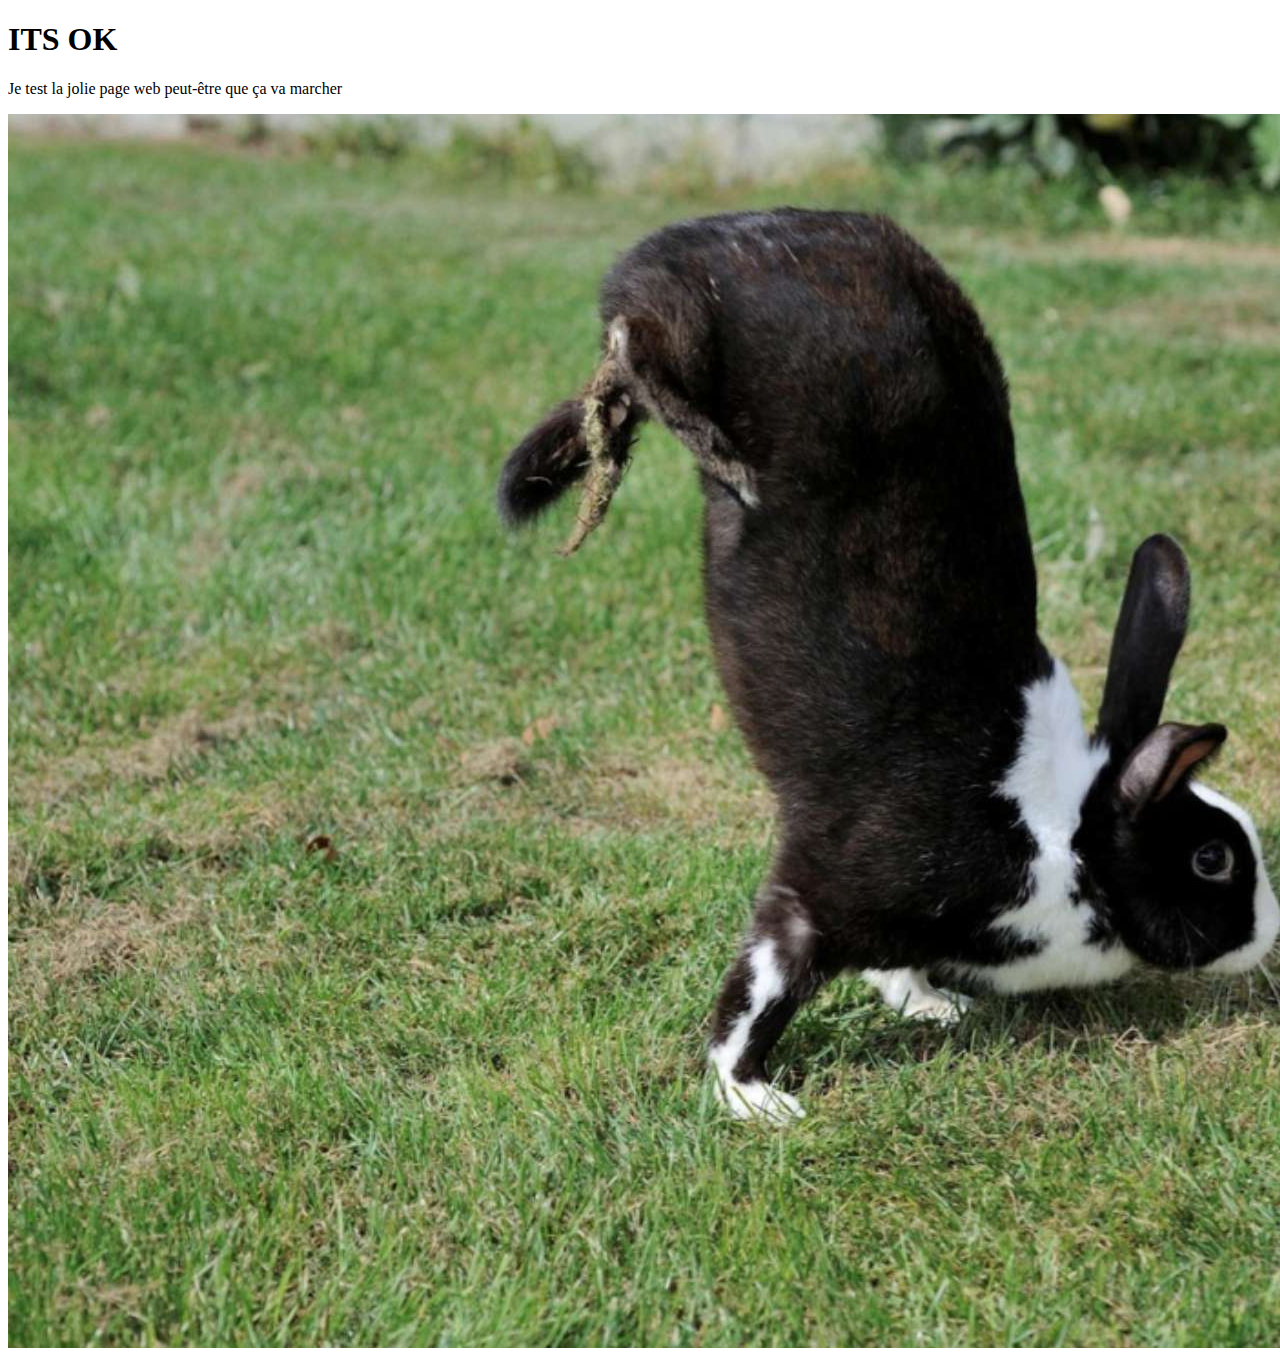
==== index.html @ 93da636d "initial commit" ====
<!DOCTYPE html>
<html lang="en">
<head>
    <meta charset="UTF-8">
    <meta http-equiv="X-UA-Compatible" content="IE=edge">
    <meta name="viewport" content="width=device-width, initial-scale=1.0">
    <title>Document</title>
</head>
<body>
    <h1>ITS OK</h1>
    <p>Je test la jolie page web peut-être que ça va marcher</p>
    <img src=54677a9099_50174659_lapin-sauteur-mutation.jpg>
    
</body>
</html>
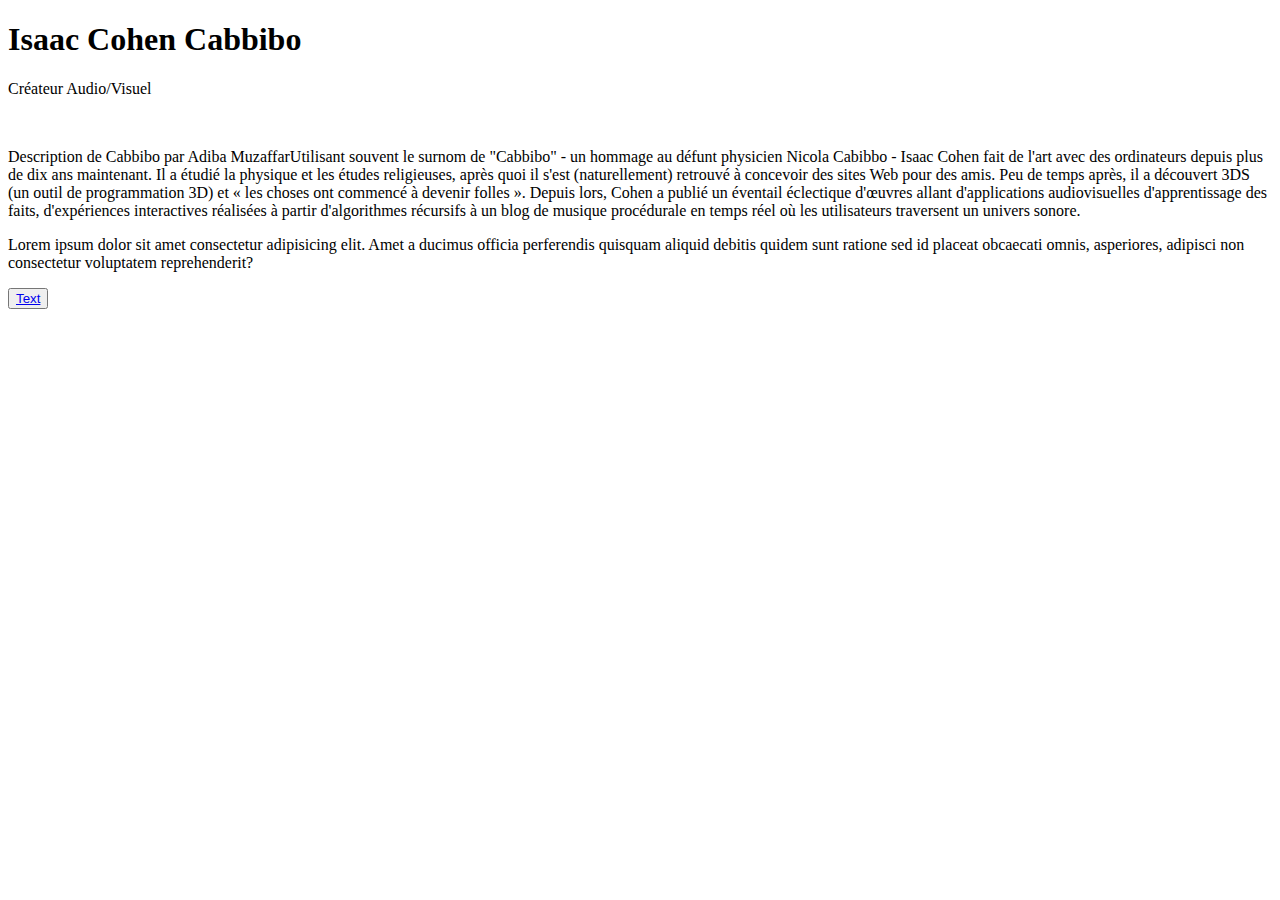
==== commit a3beae80: "07/11/2022" ====
--- a/index.html
+++ b/index.html
@@ -1,15 +1,27 @@
 <!DOCTYPE html>
-<html lang="en">
+<html lang="fr">
+
 <head>
-    <meta charset="UTF-8">
-    <meta http-equiv="X-UA-Compatible" content="IE=edge">
-    <meta name="viewport" content="width=device-width, initial-scale=1.0">
-    <title>Document</title>
+  <meta charset="UTF-8">
+  <meta http-equiv="X-UA-Compatible" content="IE=edge">
+  <meta name="viewport" content="width=device-width, initial-scale=1.0">
+  <link rel="stylesheet" href="assets/style.css">
+  <title>CNM2 - NetArt</title>
 </head>
 <body>
-    <h1>ITS OK</h1>
-    <p>Je test la jolie page web peut-être que ça va marcher</p>
-    <img src=54677a9099_50174659_lapin-sauteur-mutation.jpg>
-    
+  <h1>Isaac Cohen Cabbibo </h1>
+  <p>Créateur Audio/Visuel</p>
+
+  <div class="boite">
+    <img src="D:\TRAVAIL\AMU\Master2\NETART\Trazonne.github.io\assets\maxresdefault.jpg" alt="">
+    <p class="paragraphe">Description de Cabbibo par Adiba MuzaffarUtilisant souvent le surnom de "Cabbibo" - un hommage au défunt physicien Nicola Cabibbo - Isaac Cohen fait de l'art avec des ordinateurs depuis plus de dix ans maintenant. Il a étudié la physique et les études religieuses, après quoi il s'est (naturellement) retrouvé à concevoir des sites Web pour des amis. Peu de temps après, il a découvert 3DS (un outil de programmation 3D) et « les choses ont commencé à devenir folles ». Depuis lors, Cohen a publié un éventail éclectique d'œuvres allant d'applications audiovisuelles d'apprentissage des faits, d'expériences interactives réalisées à partir d'algorithmes récursifs à un blog de musique procédurale en temps réel où les utilisateurs traversent un univers sonore.
+
+    <p>Lorem ipsum dolor sit amet consectetur adipisicing elit. Amet a ducimus officia perferendis quisquam aliquid debitis quidem sunt ratione sed id placeat obcaecati omnis, asperiores, adipisci non consectetur voluptatem reprehenderit?</p>
+  </div>
+
+  <button>
+    <a href="./pages/text/text.html">Text</a>
+  </button>
+
 </body>
 </html>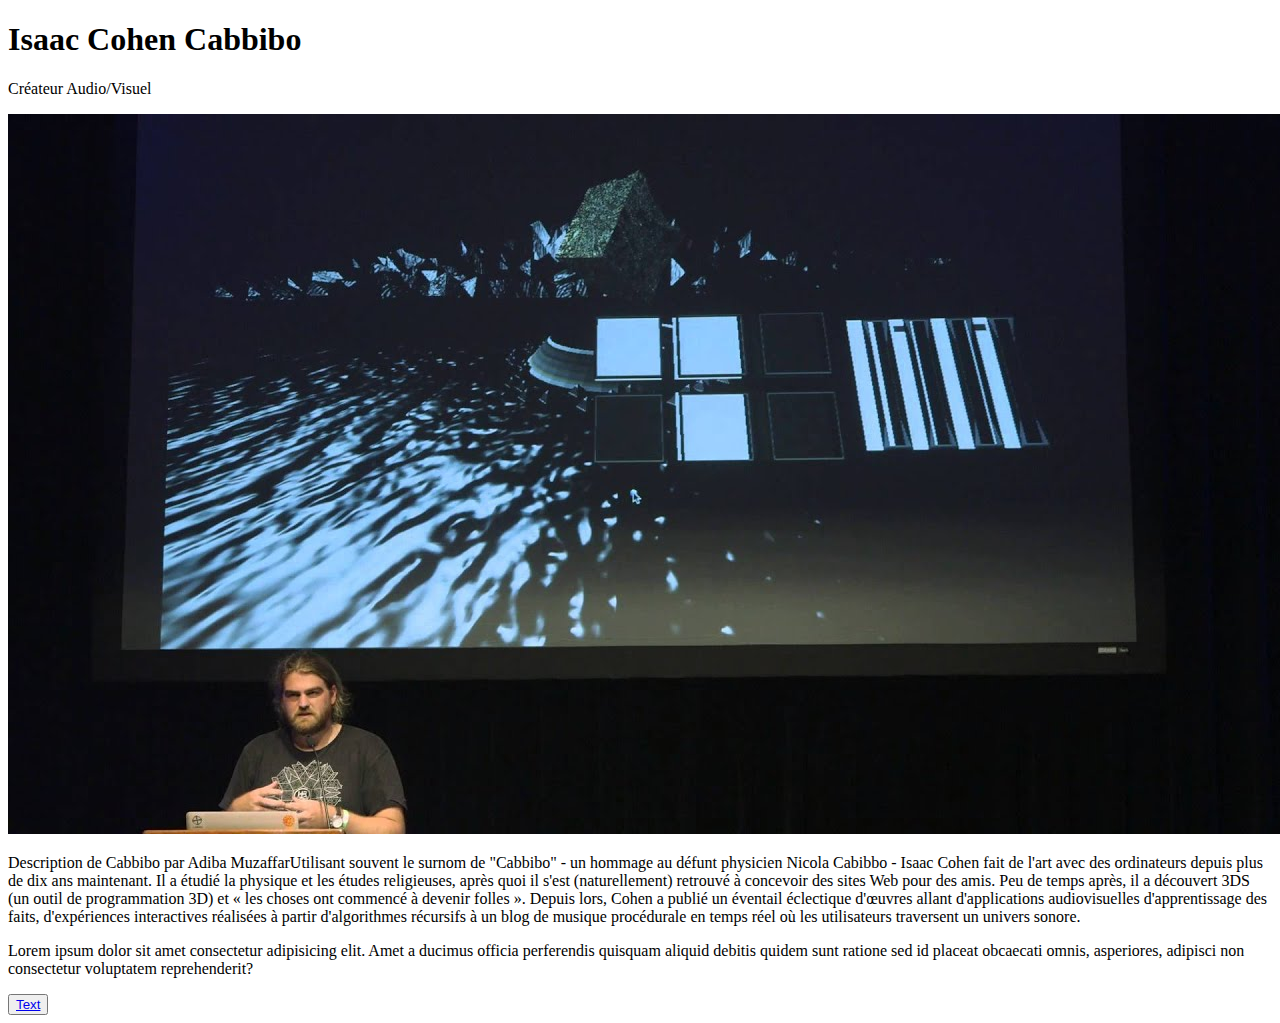
==== commit 24b7e62d: "Dossier Web" ====
--- a/index.html
+++ b/index.html
@@ -13,7 +13,7 @@
   <p>Créateur Audio/Visuel</p>
 
   <div class="boite">
-    <img src="D:\TRAVAIL\AMU\Master2\NETART\Trazonne.github.io\assets\maxresdefault.jpg" alt="">
+    <img src="assets\maxresdefault.jpg" alt="">
     <p class="paragraphe">Description de Cabbibo par Adiba MuzaffarUtilisant souvent le surnom de "Cabbibo" - un hommage au défunt physicien Nicola Cabibbo - Isaac Cohen fait de l'art avec des ordinateurs depuis plus de dix ans maintenant. Il a étudié la physique et les études religieuses, après quoi il s'est (naturellement) retrouvé à concevoir des sites Web pour des amis. Peu de temps après, il a découvert 3DS (un outil de programmation 3D) et « les choses ont commencé à devenir folles ». Depuis lors, Cohen a publié un éventail éclectique d'œuvres allant d'applications audiovisuelles d'apprentissage des faits, d'expériences interactives réalisées à partir d'algorithmes récursifs à un blog de musique procédurale en temps réel où les utilisateurs traversent un univers sonore.
 
     <p>Lorem ipsum dolor sit amet consectetur adipisicing elit. Amet a ducimus officia perferendis quisquam aliquid debitis quidem sunt ratione sed id placeat obcaecati omnis, asperiores, adipisci non consectetur voluptatem reprehenderit?</p>
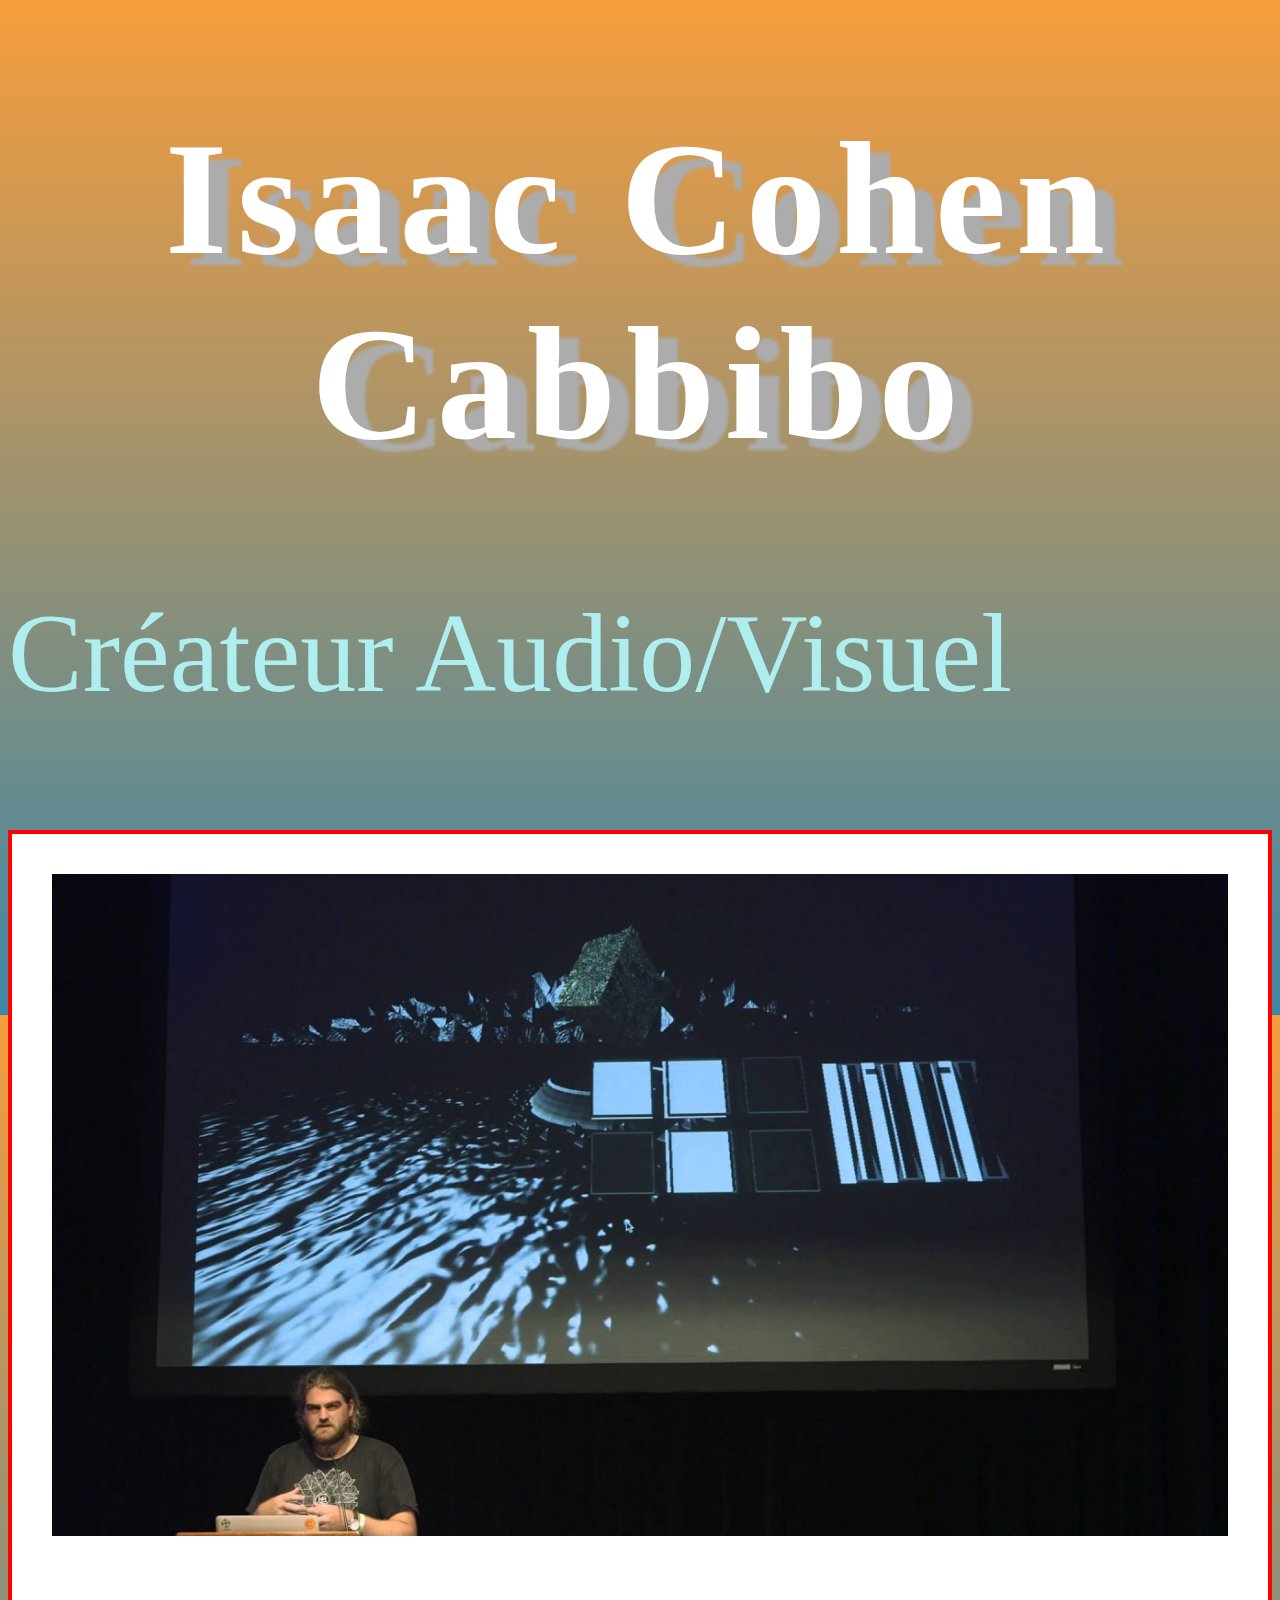
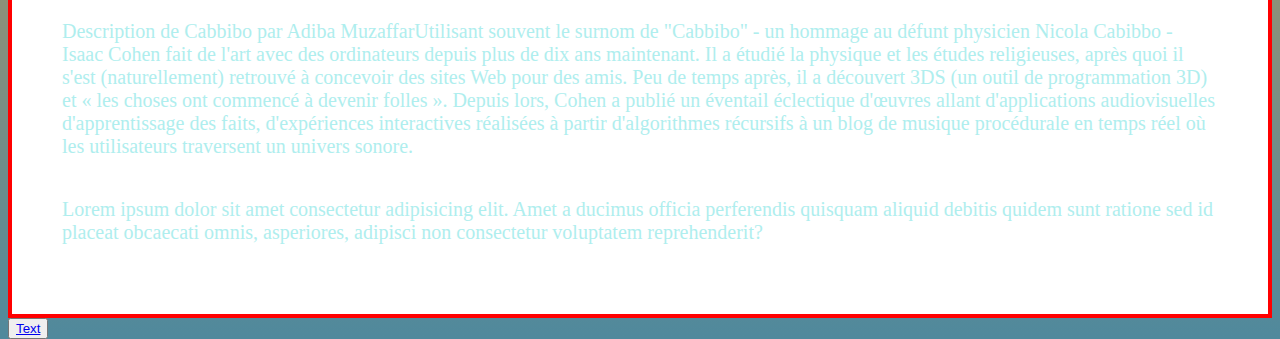
==== commit 7e9cd992: "New" ====
--- a/index.html
+++ b/index.html
@@ -5,7 +5,7 @@
   <meta charset="UTF-8">
   <meta http-equiv="X-UA-Compatible" content="IE=edge">
   <meta name="viewport" content="width=device-width, initial-scale=1.0">
-  <link rel="stylesheet" href="assets/style.css">
+  <link rel="stylesheet" href="assets/StyleSheets/style.css">
   <title>CNM2 - NetArt</title>
 </head>
 <body>
@@ -13,7 +13,7 @@
   <p>Créateur Audio/Visuel</p>
 
   <div class="boite">
-    <img src="assets\maxresdefault.jpg" alt="">
+    <img src="assets\Sources\Images\maxresdefault.jpg" alt="">
     <p class="paragraphe">Description de Cabbibo par Adiba MuzaffarUtilisant souvent le surnom de "Cabbibo" - un hommage au défunt physicien Nicola Cabibbo - Isaac Cohen fait de l'art avec des ordinateurs depuis plus de dix ans maintenant. Il a étudié la physique et les études religieuses, après quoi il s'est (naturellement) retrouvé à concevoir des sites Web pour des amis. Peu de temps après, il a découvert 3DS (un outil de programmation 3D) et « les choses ont commencé à devenir folles ». Depuis lors, Cohen a publié un éventail éclectique d'œuvres allant d'applications audiovisuelles d'apprentissage des faits, d'expériences interactives réalisées à partir d'algorithmes récursifs à un blog de musique procédurale en temps réel où les utilisateurs traversent un univers sonore.
 
     <p>Lorem ipsum dolor sit amet consectetur adipisicing elit. Amet a ducimus officia perferendis quisquam aliquid debitis quidem sunt ratione sed id placeat obcaecati omnis, asperiores, adipisci non consectetur voluptatem reprehenderit?</p>
--- a/assets/StyleSheets/style.css
+++ b/assets/StyleSheets/style.css
@@ -0,0 +1,42 @@
+body {
+    background: linear-gradient(#f69d3c, #3f87a6);
+    height: 100vh;
+  }
+  
+  h1 {
+    color: white;
+    letter-spacing: 10px;
+    font-size: 10rem;
+    text-shadow: 20px 12px 3px rgb(172 172 172);
+    text-align: center;
+    font-family:"Milkman"
+
+  }
+  
+  p {
+    color: paleturquoise;
+    font-size: 7rem;
+    font-family:"Evening"
+    
+  }
+  
+  .boite {
+    border: 4px solid red;
+    background-color: white;
+    padding: 40px;
+  }
+  
+  .boite img {
+    margin-bottom: 50px;
+    margin-right: 25px ;
+    width: 100%;
+  }
+  .boite p {
+   font-size: 20px;
+   padding: 10px;
+  }
+  
+  .paragraphe{
+    font-size: 50px;
+    font-family:"Evening"
+  }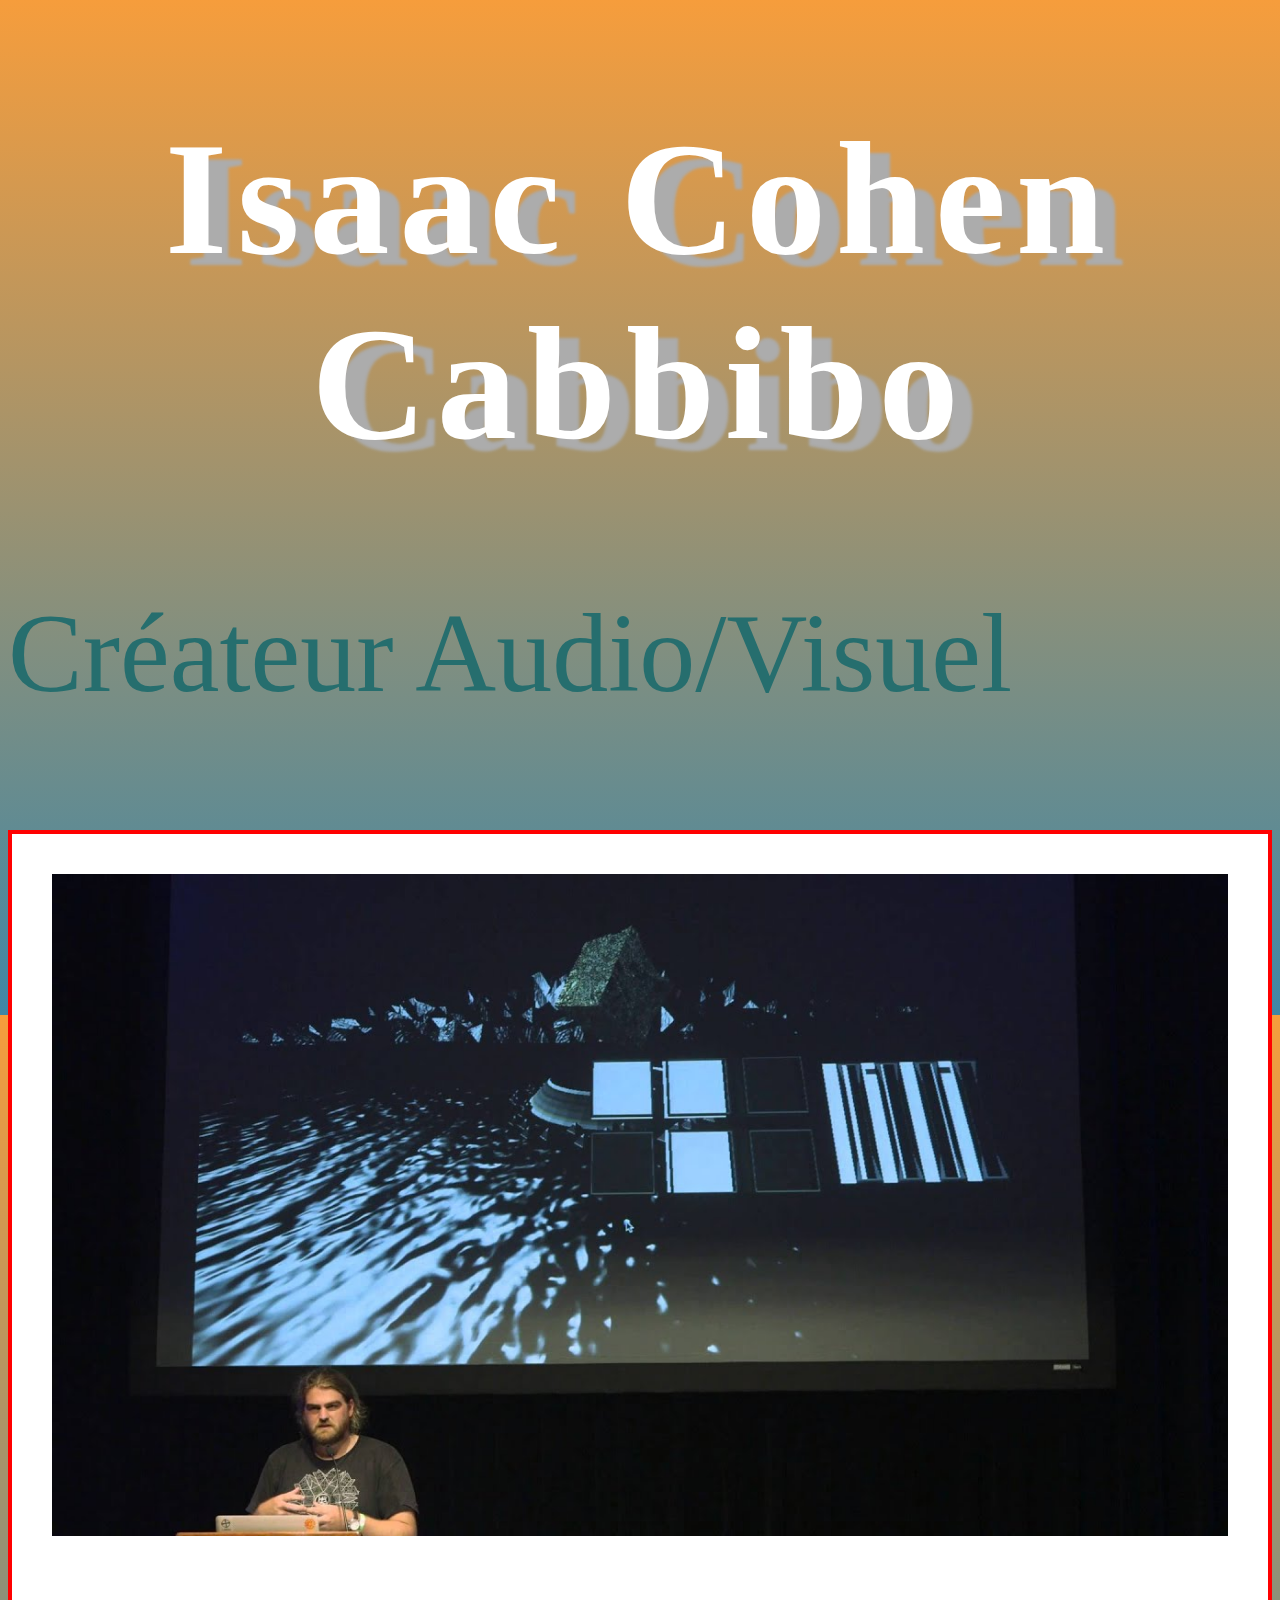
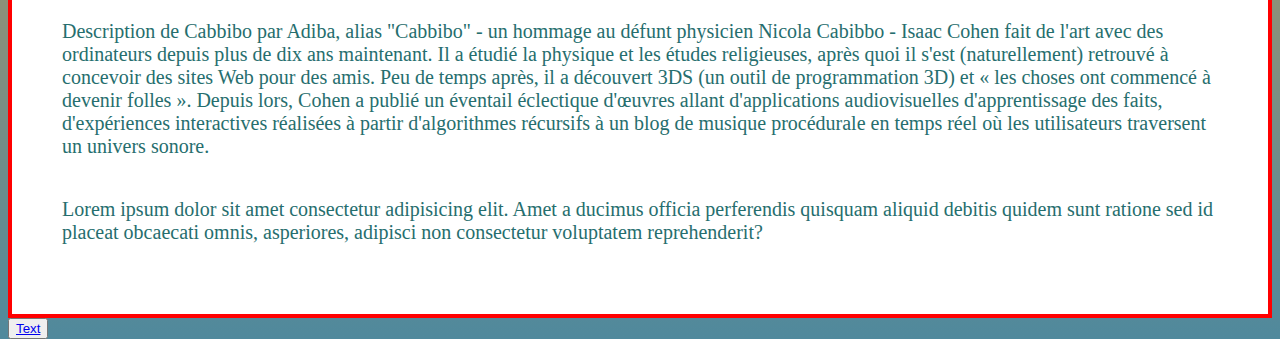
==== commit b60b1cee: "05/12" ====
--- a/index.html
+++ b/index.html
@@ -14,7 +14,7 @@
 
   <div class="boite">
     <img src="assets\Sources\Images\maxresdefault.jpg" alt="">
-    <p class="paragraphe">Description de Cabbibo par Adiba MuzaffarUtilisant souvent le surnom de "Cabbibo" - un hommage au défunt physicien Nicola Cabibbo - Isaac Cohen fait de l'art avec des ordinateurs depuis plus de dix ans maintenant. Il a étudié la physique et les études religieuses, après quoi il s'est (naturellement) retrouvé à concevoir des sites Web pour des amis. Peu de temps après, il a découvert 3DS (un outil de programmation 3D) et « les choses ont commencé à devenir folles ». Depuis lors, Cohen a publié un éventail éclectique d'œuvres allant d'applications audiovisuelles d'apprentissage des faits, d'expériences interactives réalisées à partir d'algorithmes récursifs à un blog de musique procédurale en temps réel où les utilisateurs traversent un univers sonore.
+    <p class="paragraphe">Description de Cabbibo par Adiba, alias "Cabbibo" - un hommage au défunt physicien Nicola Cabibbo - Isaac Cohen fait de l'art avec des ordinateurs depuis plus de dix ans maintenant. Il a étudié la physique et les études religieuses, après quoi il s'est (naturellement) retrouvé à concevoir des sites Web pour des amis. Peu de temps après, il a découvert 3DS (un outil de programmation 3D) et « les choses ont commencé à devenir folles ». Depuis lors, Cohen a publié un éventail éclectique d'œuvres allant d'applications audiovisuelles d'apprentissage des faits, d'expériences interactives réalisées à partir d'algorithmes récursifs à un blog de musique procédurale en temps réel où les utilisateurs traversent un univers sonore.
 
     <p>Lorem ipsum dolor sit amet consectetur adipisicing elit. Amet a ducimus officia perferendis quisquam aliquid debitis quidem sunt ratione sed id placeat obcaecati omnis, asperiores, adipisci non consectetur voluptatem reprehenderit?</p>
   </div>
--- a/assets/StyleSheets/style.css
+++ b/assets/StyleSheets/style.css
@@ -14,7 +14,7 @@
   }
   
   p {
-    color: paleturquoise;
+    color: rgb(38, 110, 110);
     font-size: 7rem;
     font-family:"Evening"
     
